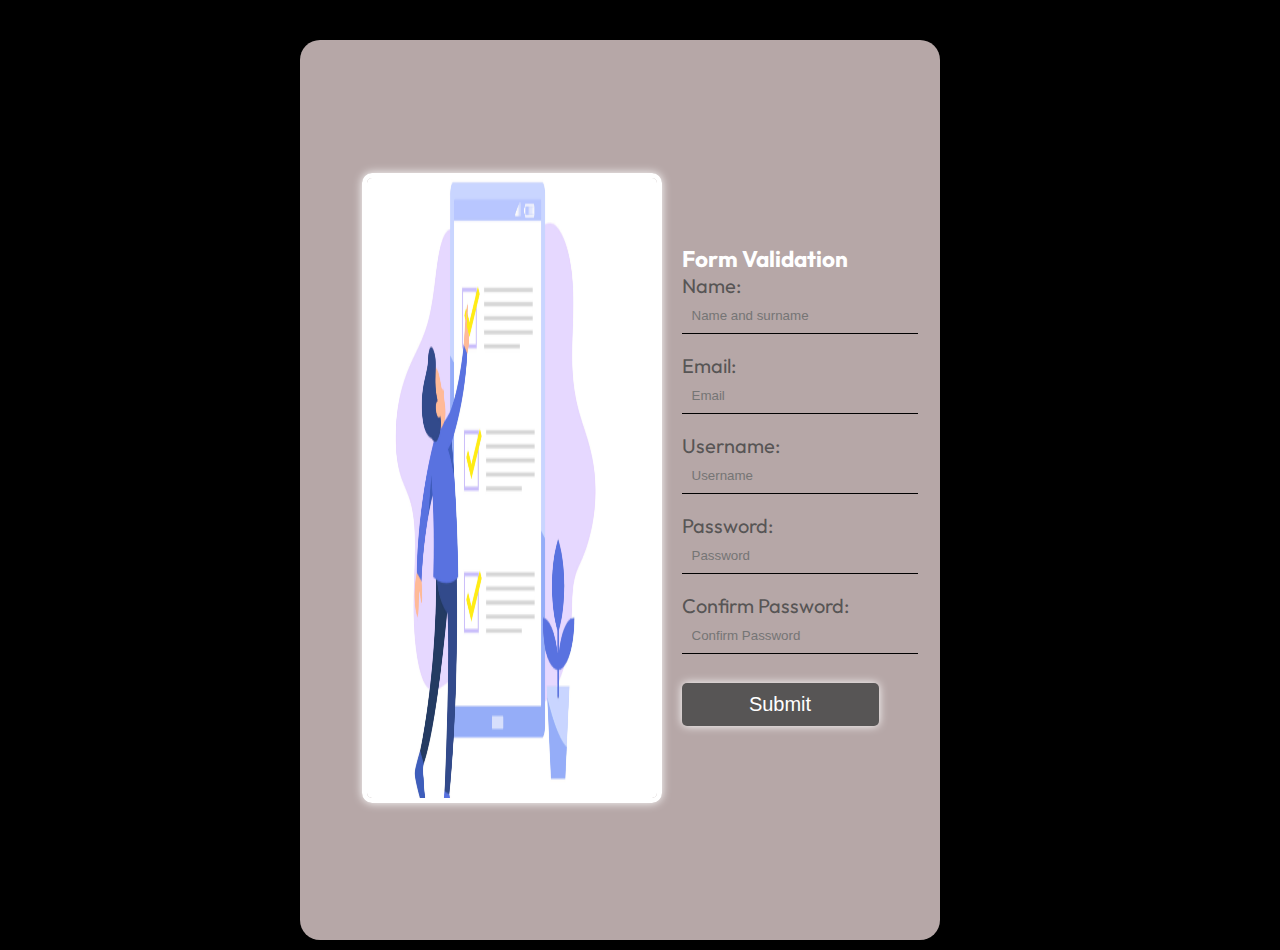
==== index.html @ 3d60c920 "new project" ====
<!DOCTYPE html>
<html lang="en">
<head>
    <meta charset="UTF-8">
    <meta name="viewport" content="width=device-width, initial-scale=1.0">
    <link rel="shortcut icon" href="./favicon-32x32.png" type="image/x-icon">
    <link rel="stylesheet" href="style.css">
    <title>Form Validation</title>
</head>
<body>
   <main class="container">
         <div class="picture">
            <img src="./form-builders-11-850x435.png" alt="form validation">
         </div>
         <div class="form-validate">
            <h2>Form Validation</h2>
         <form action="./welcome.html" method="get" id="myform">
            <label for="Name">Name:</label>
            <input type="text" name="name" placeholder="Name and surname" id="name"><br>
            <label for="Name">Email:</label>
              <input type="text" name="email" placeholder="Email" id="email"><br>
              <label for="Name">Username:</label>              
              <input type="text" name="username" placeholder="Username" id="username"><br>
              <label for="Name">Password:</label>
              <input type="password" name="password" placeholder="Password" id="password"><br>
              <label for="Name">Confirm Password:</label>
              <input type="password" name="confirm_password" placeholder="Confirm Password" id="confirmpassword"><br>
              <button type="button" id="submitBtn">Submit</button>
         </form>
        </div>
   </main> 
   <script src="script.js"></script>
</body>
</html>
---- style.css ----
@import url('https://fonts.googleapis.com/css2?family=Inter:wght@300;400&family=Outfit:wght@300&display=swap');
*{
    margin: 0;
    padding: 0;
    box-sizing: border-box;
}
body{
    font-family: 'Outfit', sans-serif;
    font-size: 15px;
    background-color: black;
    color: white;
}
.container{
     width: 50%;
    height: 100vh; 
    display: flex;
    justify-content: center;
    align-items: center;
    gap: 20px;
    margin:  40px 0px 10px 300px;
    background-color: rgb(182, 167, 167);
    border-radius: 20px;
}
.picture img{
    width: 300px;
    height: 70vh;
    border-radius: 10px;
    border: 5px solid white;
    box-shadow: 0 0 10px white;
}
form{
    width: 100%;
    display: flex;
    flex-direction: column;
    justify-content: center;
}
form input{
    width: 120%;
    padding: 10px;
    /* margin: 10px 0px; */
    border: 0;
    border-bottom: 1px solid black;
    color: black;
    background-color: rgb(182, 167, 167)
}
form label {
    color: rgb(87, 85, 85);
    font-size: 20px;
}
button{
    width: 100%;
    padding: 10px;
    margin: 10px 0px;
    border: 0;
    border-radius: 5px;
    background-color: rgb(87, 85, 85);
    color: white;
    font-size: 20px;
    cursor: pointer;
    box-shadow: 0 0 10px white;
    transition: 1s linear;
}
button:hover {
    background-color: rgb(182, 167, 167);
    color: black;
    transform: scale3d(1.1, 1.1, 1.1);
}
@media (max-width: 768px){
    .container{
        width: 400px;
        height: 900px;
        margin: auto;
        padding: 4px;
        gap: 10px;
        flex-direction: column;
    }
    .picture img{
        width: 90%;
        height: 90%;
    }
    form{
        width: auto;
        height: 400px;
        margin: 0;
        padding: 0;
    }
    form input{
        width: 100%;
        height: 100%;
        margin: 0;
        padding: 0;
    }
    form label{
        font-size: 15px;
    }
    button{
        width: 100%;
        height: 100%;
        margin: 0;
        padding: 0;
    }
}
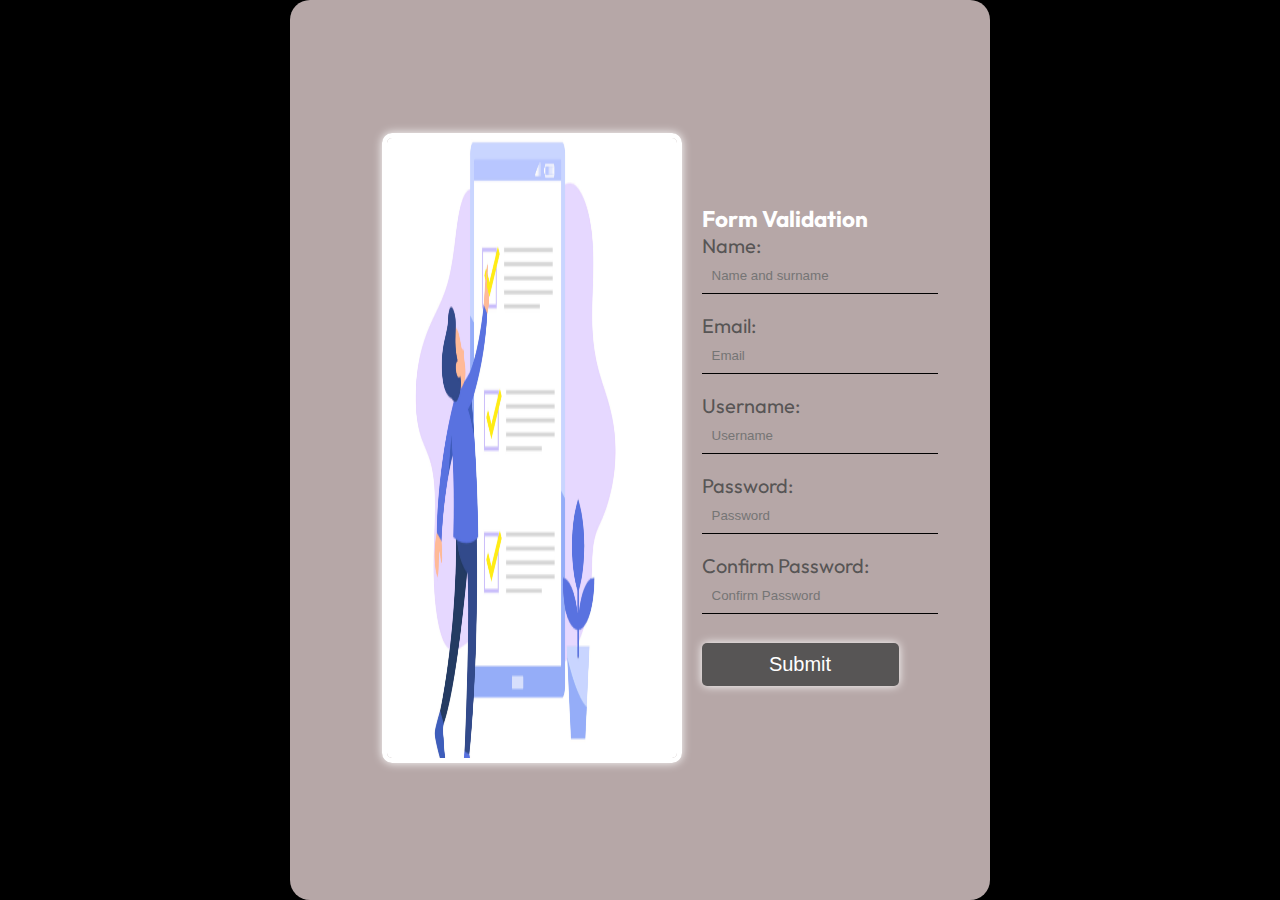
==== commit 620f51ad: "update" ====
--- a/index.html
+++ b/index.html
@@ -8,27 +8,29 @@
     <title>Form Validation</title>
 </head>
 <body>
-   <main class="container">
-         <div class="picture">
-            <img src="./form-builders-11-850x435.png" alt="form validation">
-         </div>
-         <div class="form-validate">
-            <h2>Form Validation</h2>
-         <form action="./welcome.html" method="get" id="myform">
-            <label for="Name">Name:</label>
-            <input type="text" name="name" placeholder="Name and surname" id="name"><br>
-            <label for="Name">Email:</label>
-              <input type="text" name="email" placeholder="Email" id="email"><br>
-              <label for="Name">Username:</label>              
-              <input type="text" name="username" placeholder="Username" id="username"><br>
-              <label for="Name">Password:</label>
-              <input type="password" name="password" placeholder="Password" id="password"><br>
-              <label for="Name">Confirm Password:</label>
-              <input type="password" name="confirm_password" placeholder="Confirm Password" id="confirmpassword"><br>
-              <button type="button" id="submitBtn">Submit</button>
-         </form>
-        </div>
-   </main> 
+   <div style="display: flex; flex-direction: row; justify-content: center;">
+      <main class="container">
+            <div class="picture">
+               <img src="./form-builders-11-850x435.png" alt="form validation">
+            </div>
+            <div class="form-validate">
+               <h2>Form Validation</h2>
+            <form action="./welcome.html" method="get" id="myform">
+               <label for="Name">Name:</label>
+               <input type="text" name="name" placeholder="Name and surname" id="name"><br>
+               <label for="Name">Email:</label>
+                 <input type="text" name="email" placeholder="Email" id="email"><br>
+                 <label for="Name">Username:</label>              
+                 <input type="text" name="username" placeholder="Username" id="username"><br>
+                 <label for="Name">Password:</label>
+                 <input type="password" name="password" placeholder="Password" id="password"><br>
+                 <label for="Name">Confirm Password:</label>
+                 <input type="password" name="confirm_password" placeholder="Confirm Password" id="confirmpassword"><br>
+                 <button type="button" id="submitBtn">Submit</button>
+            </form>
+           </div>
+      </main> 
+   </div>
    <script src="script.js"></script>
 </body>
 </html>--- a/style.css
+++ b/style.css
@@ -11,13 +11,13 @@
     color: white;
 }
 .container{
-     width: 50%;
+     width: 700px;
     height: 100vh; 
     display: flex;
     justify-content: center;
     align-items: center;
     gap: 20px;
-    margin:  40px 0px 10px 300px;
+    /* margin:  40px 0px 10px 300px; */
     background-color: rgb(182, 167, 167);
     border-radius: 20px;
 }
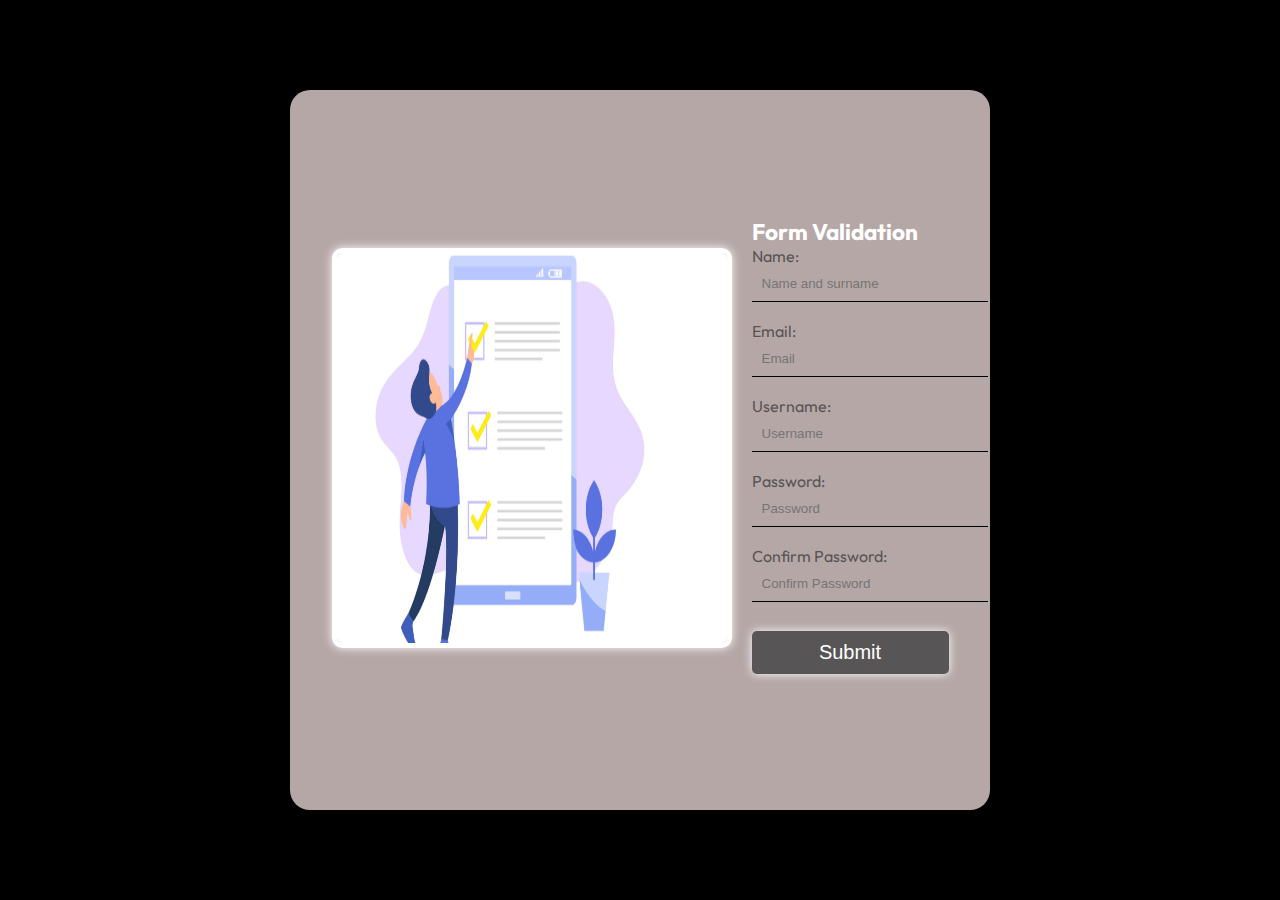
==== commit c293093e: "update" ====
--- a/index.html
+++ b/index.html
@@ -8,7 +8,7 @@
     <title>Form Validation</title>
 </head>
 <body>
-   <div style="display: flex; flex-direction: row; justify-content: center;">
+   <div style="display: flex; height: 100vh; flex-direction: row; justify-content: center; align-items: center;">
       <main class="container">
             <div class="picture">
                <img src="./form-builders-11-850x435.png" alt="form validation">
@@ -19,7 +19,7 @@
                <label for="Name">Name:</label>
                <input type="text" name="name" placeholder="Name and surname" id="name"><br>
                <label for="Name">Email:</label>
-                 <input type="text" name="email" placeholder="Email" id="email"><br>
+                 <input type="email" name="email" placeholder="Email" id="email"><br>
                  <label for="Name">Username:</label>              
                  <input type="text" name="username" placeholder="Username" id="username"><br>
                  <label for="Name">Password:</label>
--- a/style.css
+++ b/style.css
@@ -12,7 +12,7 @@
 }
 .container{
      width: 700px;
-    height: 100vh; 
+    height: 80vh; 
     display: flex;
     justify-content: center;
     align-items: center;
@@ -22,8 +22,8 @@
     border-radius: 20px;
 }
 .picture img{
-    width: 300px;
-    height: 70vh;
+    width: 400px;
+    height: 400px;
     border-radius: 10px;
     border: 5px solid white;
     box-shadow: 0 0 10px white;
@@ -45,7 +45,7 @@
 }
 form label {
     color: rgb(87, 85, 85);
-    font-size: 20px;
+    font-size: 16px;
 }
 button{
     width: 100%;
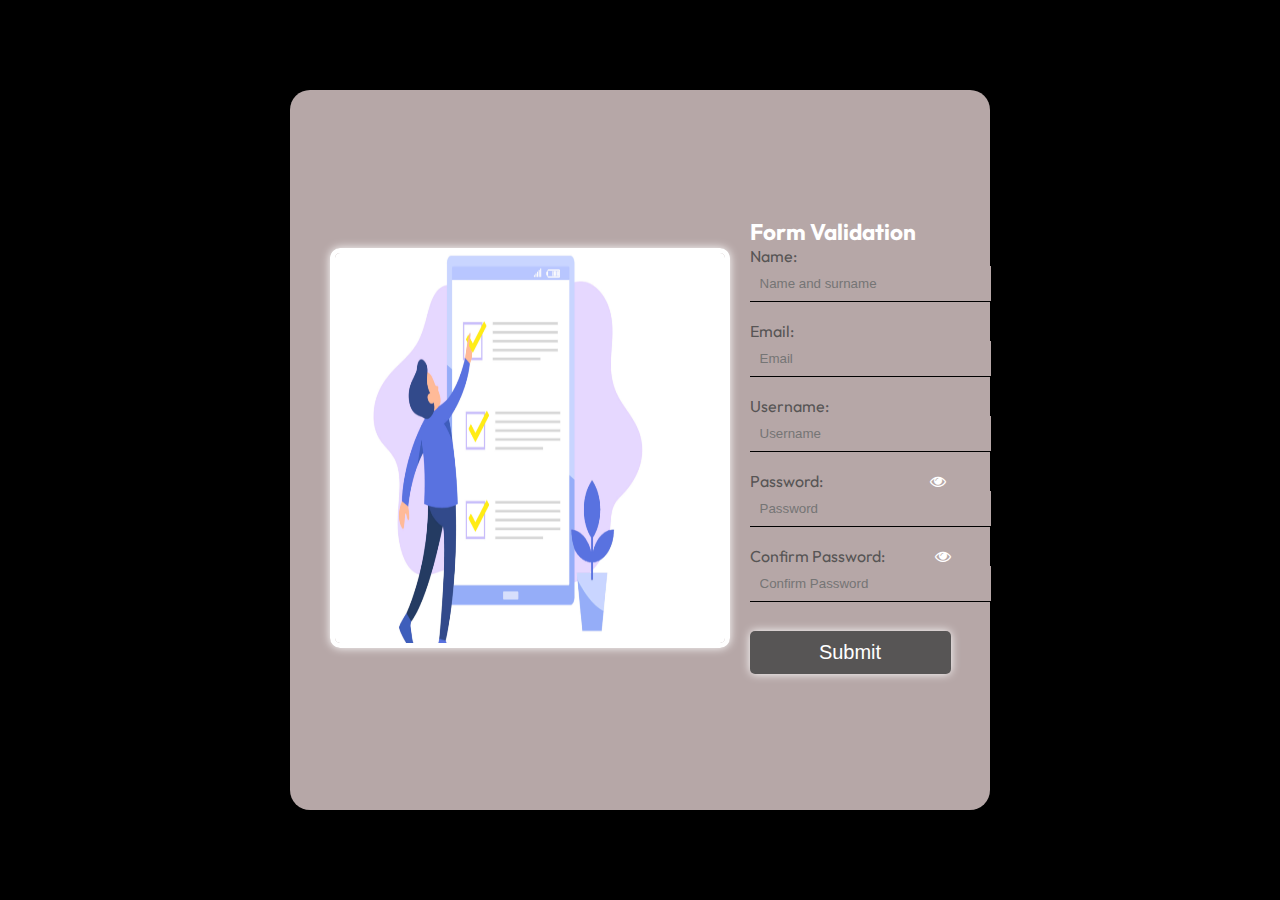
==== commit 3124cd05: "update" ====
--- a/index.html
+++ b/index.html
@@ -5,6 +5,8 @@
     <meta name="viewport" content="width=device-width, initial-scale=1.0">
     <link rel="shortcut icon" href="./favicon-32x32.png" type="image/x-icon">
     <link rel="stylesheet" href="style.css">
+    <link rel="stylesheet" href="https://cdnjs.cloudflare.com/ajax/libs/font-awesome/4.7.0/css/font-awesome.min.css">
+    <link rel="stylesheet" href="https://cdnjs.cloudflare.com/ajax/libs/font-awesome/4.7.0/css/font-awesome.min.css">
     <title>Form Validation</title>
 </head>
 <body>
@@ -22,9 +24,9 @@
                  <input type="email" name="email" placeholder="Email" id="email"><br>
                  <label for="Name">Username:</label>              
                  <input type="text" name="username" placeholder="Username" id="username"><br>
-                 <label for="Name">Password:</label>
+                 <label for="Name">Password:<span style="margin-left: 107px;"><i class="fa fa-eye"  id="passwordeye"></i></span></i></label>
                  <input type="password" name="password" placeholder="Password" id="password"><br>
-                 <label for="Name">Confirm Password:</label>
+                 <label for="Name">Confirm Password:<span style="margin-left: 50px;" ><i class="fa fa-eye" id="passwordeye2"></i></span></label>
                  <input type="password" name="confirm_password" placeholder="Confirm Password" id="confirmpassword"><br>
                  <button type="button" id="submitBtn">Submit</button>
             </form>
--- a/style.css
+++ b/style.css
@@ -46,6 +46,18 @@
 form label {
     color: rgb(87, 85, 85);
     font-size: 16px;
+}
+#passwordeye{
+    position: relative;
+    cursor: pointer;
+    color: white;
+    transition: 1s linear;
+}
+#passwordeye2{
+    position: relative;
+    cursor: pointer;
+    color: white;
+    transition: 1s linear;
 }
 button{
     width: 100%;
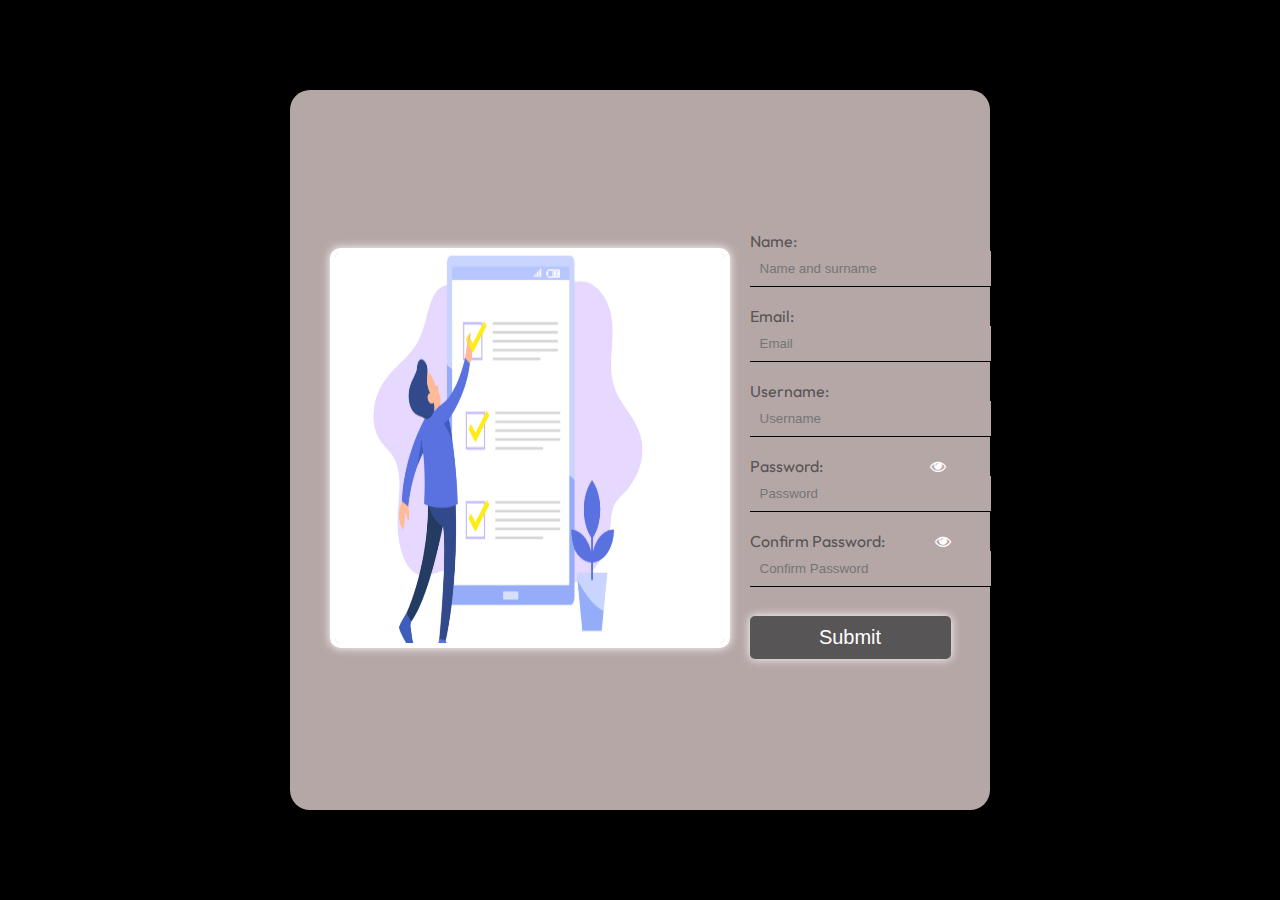
==== commit f04585dc: "update" ====
--- a/index.html
+++ b/index.html
@@ -5,7 +5,6 @@
     <meta name="viewport" content="width=device-width, initial-scale=1.0">
     <link rel="shortcut icon" href="./favicon-32x32.png" type="image/x-icon">
     <link rel="stylesheet" href="style.css">
-    <link rel="stylesheet" href="https://cdnjs.cloudflare.com/ajax/libs/font-awesome/4.7.0/css/font-awesome.min.css">
     <link rel="stylesheet" href="https://cdnjs.cloudflare.com/ajax/libs/font-awesome/4.7.0/css/font-awesome.min.css">
     <title>Form Validation</title>
 </head>
@@ -16,7 +15,6 @@
                <img src="./form-builders-11-850x435.png" alt="form validation">
             </div>
             <div class="form-validate">
-               <h2>Form Validation</h2>
             <form action="./welcome.html" method="get" id="myform">
                <label for="Name">Name:</label>
                <input type="text" name="name" placeholder="Name and surname" id="name"><br>
